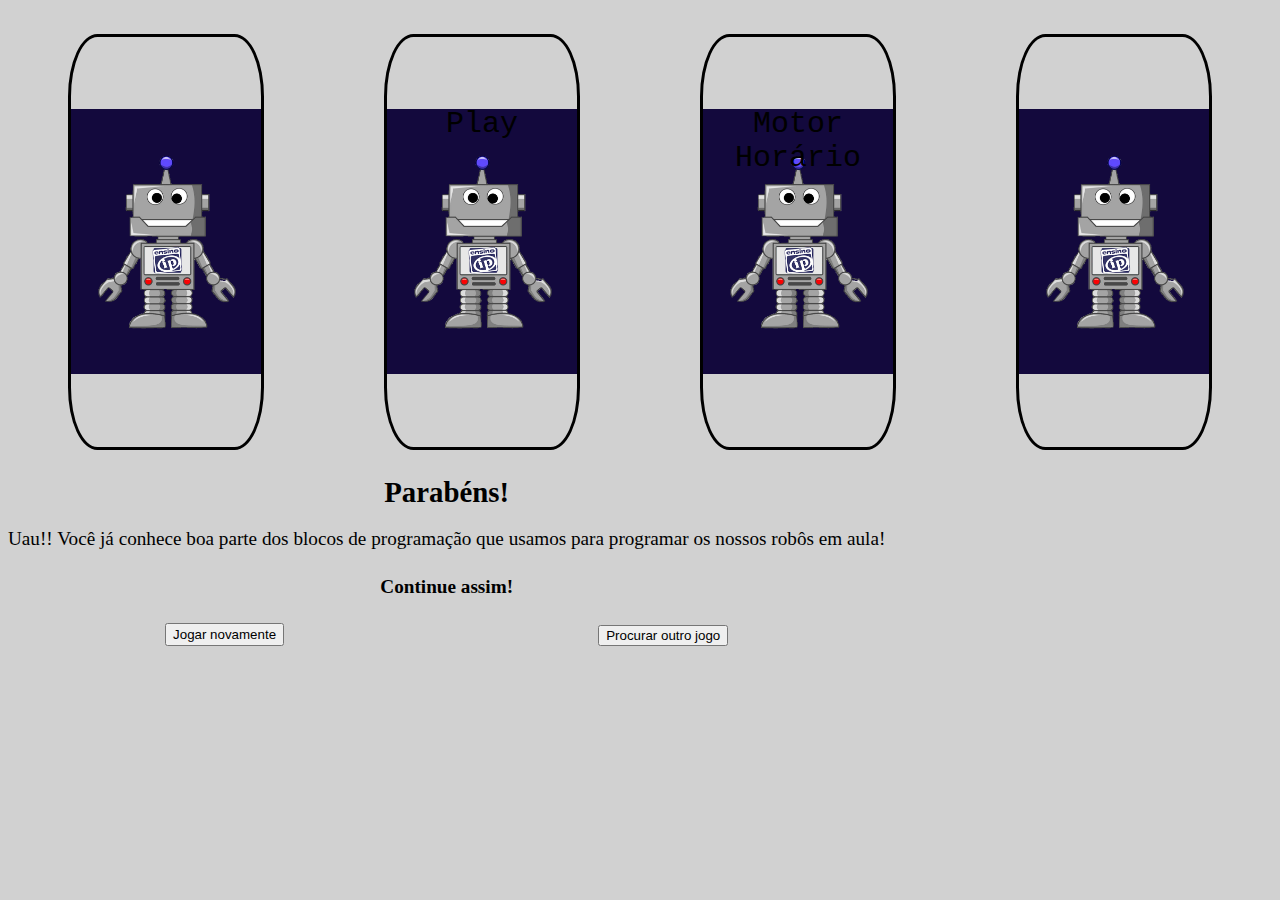
==== JogoDaMemoriaFuncoes.html @ 113a0fa1 "duas fases estruturadas" ====
<!DOCTYPE html>
<html lang="en">
<head>
  <meta charset="UTF-8">
  <meta name="viewport" content="width=device-width, initial-scale=1.0">
  <link rel="stylesheet" href="https://cdn.jsdelivr.net/npm/bootstrap@4.5.3/dist/css/bootstrap.min.css" 
  integrity="sha384-TX8t27EcRE3e/ihU7zmQxVncDAy5uIKz4rEkgIXeMed4M0jlfIDPvg6uqKI2xXr2" 
  crossorigin="anonymous">
  <link rel="stylesheet" href="./jogo.css">
  <link rel="stylesheet" href="./segundaFase.css">
  <link rel="stylesheet" href="./modalFuncoes.css">
  <title>Jogo da Memória - WeDo</title>
</head>
<body>
  <div class="game"></div>
  <div class="modal escondeModal" id="modal" tabindex="5">
    <div class="modal-dialog">
      <div class="modal-content" id="caixaDaMensagem">
        <div class="modal-header">
          <h2 class="modal-title alinhaNoCentro">Parabéns!</h2>
        </div>
        <div class="modal-body">
          <p>Uau!! Você já conhece boa parte dos blocos de 
            programação que usamos para programar os nossos 
            robôs em aula!
          </p>
          <h4>Continue assim!</h4>
        </div>
        <div class="modal-footer containerBotoes">
          <button type="button" class="btn btn-secondary" id="jogarNovamente" onclick="recarregaPagina()" data-dismiss="modal">Jogar novamente</button>
          <a href="index.html"><button type="button" class="btn btn-primary" id="outroJogo" >Procurar outro jogo</button></a>
        </div>
      </div>
    </div>  
  </div>
  <div class="" id="tela"></div>
  <script src="./cartasFuncoes.js"></script>
  <script src="jogo.js"></script>
  <script src="modal.js"></script>
</body>
</html>
---- jogo.css ----
html{
  background-color:  rgb(209, 209, 209);
}

.jogo{
  display: flex;
  justify-content: space-around;
  align-items: center;
  flex-wrap: wrap;
  background-color: white;
  padding: 22px 0;
  background-color:  rgb(209, 209, 209);
}

.carta{
  display: flex;
  width: 15%;
  height: 30vh;
  border: 3px solid black;
  border-radius: 15%;
  margin: 4px 0;
  /* transition: 0.5s all; */
}

.carta:hover{
  cursor: pointer;
  opacity: 50%;
}

.carta:active{
  transform: scale(0.9);
}

#tela {
  top: 0;
  right: 0;
  bottom: 0;
  left: 0;
  position: fixed;
  background-color: rgba(1, 1, 1, 0);
  z-index: -9999;
}

#tela.naoClicavel{
  z-index: 99999;
}
---- segundaFase.css ----
.carta{
  justify-content: center;
  padding: 70px 0;
  font-family: 'Courier New', Courier, monospace;
  text-align: center;
  font-size: 30px;
}

#um{
  background: no-repeat center/100% url(./imgs/WeDo-Icons-Play.png);
}

/* #dois{
  background: no-repeat center/100% url(./imgs/WeDo-Icons-Play.png);
} */

#tres{
  background: no-repeat center/100% url(./imgs/WeDo-Icons-MotorHorário.png);
}

/* #quatro{
  background: no-repeat center/100% url(./imgs/WeDo-Icons-MotorHorário.png);
} */

#cinco{
  background: no-repeat center/100% url(./imgs/WeDo-Icons-MotorAntiHorário.png);
}

/* #seis{
  background: no-repeat center/100% url(./imgs/WeDo-Icons-MotorAntiHorário.png);
} */

#sete{
  background: no-repeat center/100% url(./imgs/WeDo-Icons-Stop.png);
}

/* #oito{
  background: no-repeat center/100% url(./imgs/WeDo-Icons-Stop.png);
} */

#nove{
  background: no-repeat center/100% url(./imgs/WeDo-Icons-PotênciaDoMotor.png);
}

/* #dez{
  background: no-repeat center/100% url(./imgs/WeDo-Icons-PotênciaDoMotor.png);
} */

#onze{
  background: no-repeat center/100% url(./imgs/WeDo-Icons-Esperar.png);
}

/* #doze{
  background: no-repeat center/100% url(./imgs/WeDo-Icons-Esperar.png);
} */

#treze{
  background: no-repeat center/100% url(./imgs/WeDo-Icons-DesligarMotor.png);
}

/* #catorze{
  background: no-repeat center/100% url(./imgs/WeDo-Icons-DesligarMotor.png);
} */

#quinze{
  background: no-repeat center/100% url(./imgs/WeDo-Icons-Loop.png);
}

/* #dezesseis{
  background: no-repeat center/100% url(./imgs/WeDo-Icons-Loop.png);
} */

#dezessete{
  background: no-repeat center/100% url(./imgs/WeDo-Icons-SensorDeInclinaçãoPlano.png);
}

/* #dezoito{
  background: no-repeat center/100% url(./imgs/WeDo-Icons-SensorDeInclinaçãoPlano.png);
} */

.verso{
  background: no-repeat center/140% url(./imgs/robozinhoIP.jpg) !important;
}
---- modalFuncoes.css ----
#modal{
  position: absolute;
  display: block;
  text-align: center;
  font-size: 1.2rem;
}

#caixaDaMensagem{
  top: 130px;
}

h2.modal-title.alinhaNoCentro{
  margin: auto;
}

.modal-footer.containerBotoes{
  display: flex;
  justify-content: space-around;
}

.escondeModal{
  z-index: -10000 !important;
}
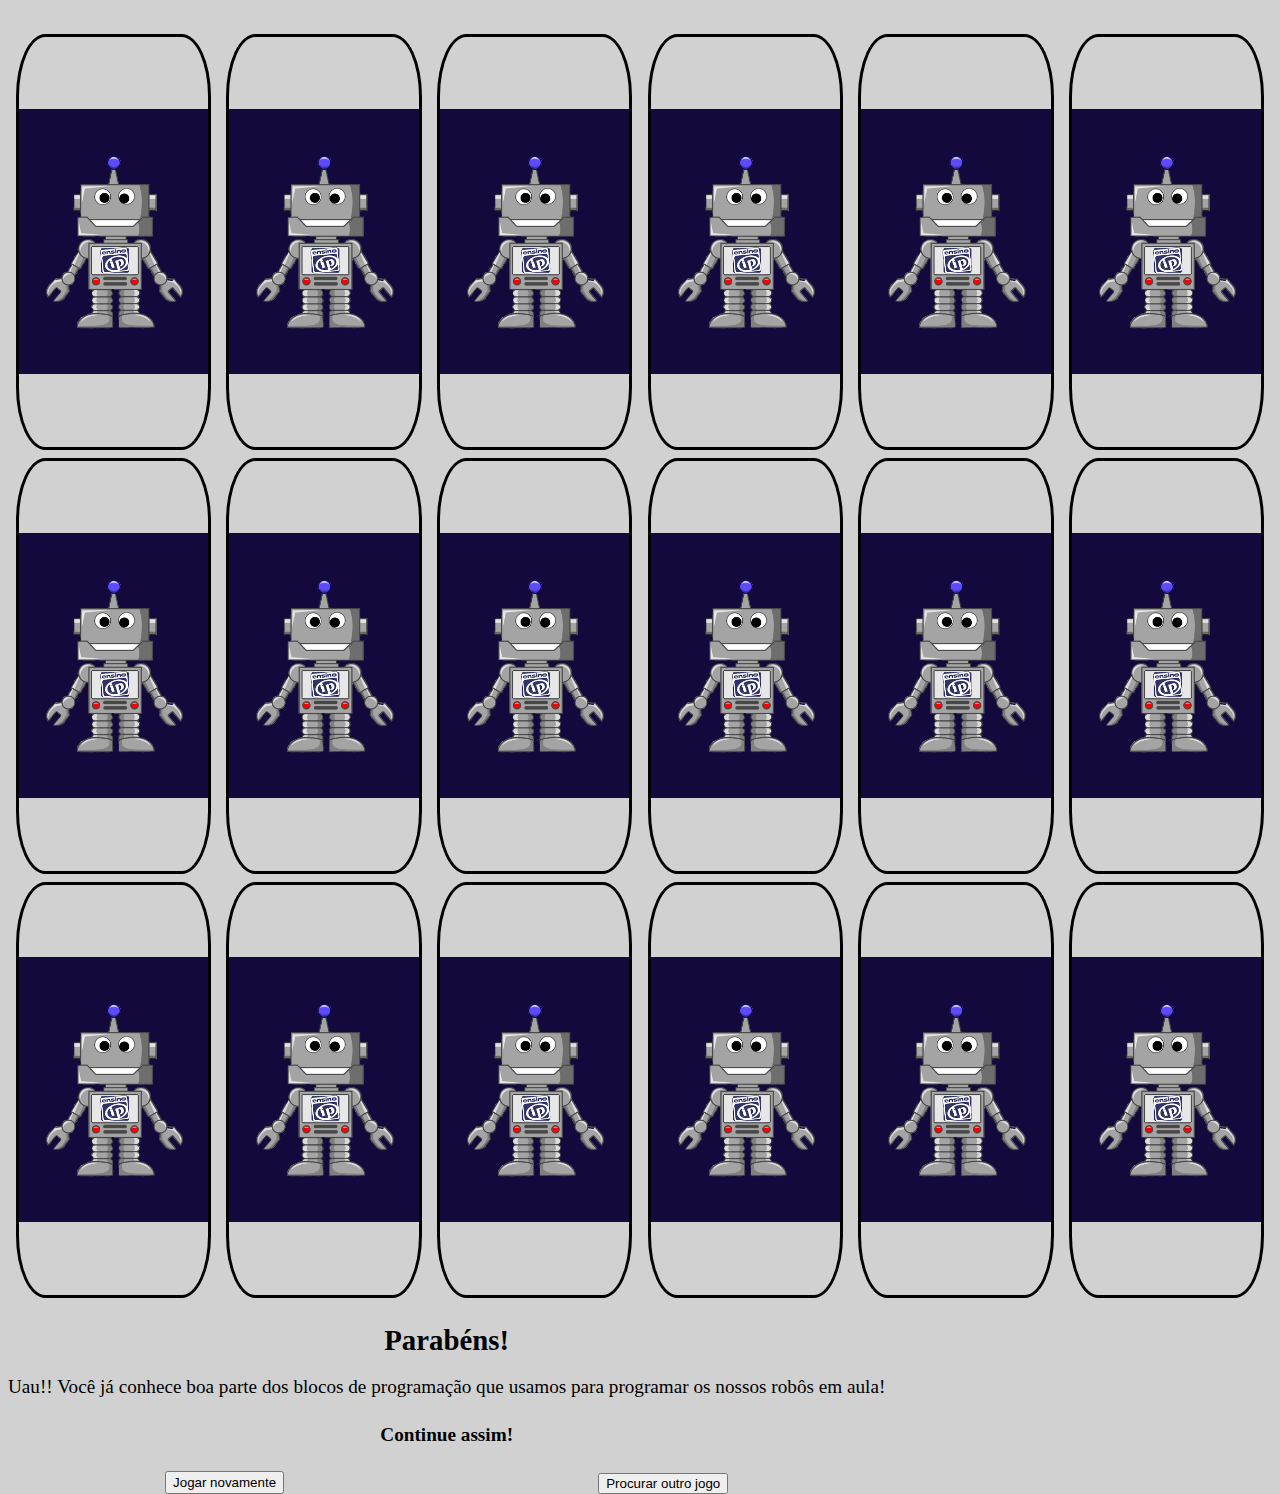
==== commit 59154939: "primeira e segunda fases finalizadas" ====
--- a/JogoDaMemoriaFuncoes.html
+++ b/JogoDaMemoriaFuncoes.html
@@ -9,7 +9,7 @@
   <link rel="stylesheet" href="./jogo.css">
   <link rel="stylesheet" href="./segundaFase.css">
   <link rel="stylesheet" href="./modalFuncoes.css">
-  <title>Jogo da Memória - WeDo</title>
+  <title>Jogo da Memória: Funções</title>
 </head>
 <body>
   <div class="game"></div>
--- a/segundaFase.css
+++ b/segundaFase.css
@@ -7,76 +7,76 @@
 }
 
 #um{
-  background: no-repeat center/100% url(./imgs/WeDo-Icons-Play.png);
+  background: no-repeat center/120% url(./imgs/WeDo-Icons-Play.png);
 }
 
-/* #dois{
-  background: no-repeat center/100% url(./imgs/WeDo-Icons-Play.png);
-} */
+#dois{
+  background: no-repeat center/120% url(./imgs/imgFuncoes/iniciar.jpg);
+}
 
 #tres{
-  background: no-repeat center/100% url(./imgs/WeDo-Icons-MotorHorário.png);
+  background: no-repeat center/120% url(./imgs/WeDo-Icons-MotorHorário.png);
 }
 
-/* #quatro{
-  background: no-repeat center/100% url(./imgs/WeDo-Icons-MotorHorário.png);
-} */
+#quatro{
+  background: no-repeat center/120% url(./imgs/imgFuncoes/motorHorario.jpg);
+}
 
 #cinco{
-  background: no-repeat center/100% url(./imgs/WeDo-Icons-MotorAntiHorário.png);
+  background: no-repeat center/120% url(./imgs/WeDo-Icons-MotorAntiHorário.png);
 }
 
-/* #seis{
-  background: no-repeat center/100% url(./imgs/WeDo-Icons-MotorAntiHorário.png);
-} */
+#seis{
+  background: no-repeat center/120% url(./imgs/imgFuncoes/motorAntiHorario.jpg);
+}
 
 #sete{
-  background: no-repeat center/100% url(./imgs/WeDo-Icons-Stop.png);
+  background: no-repeat center/120% url(./imgs/WeDo-Icons-Stop.png);
 }
 
-/* #oito{
-  background: no-repeat center/100% url(./imgs/WeDo-Icons-Stop.png);
-} */
+#oito{
+  background: no-repeat center/120% url(./imgs/imgFuncoes/stop.jpg);
+}
 
 #nove{
-  background: no-repeat center/100% url(./imgs/WeDo-Icons-PotênciaDoMotor.png);
+  background: no-repeat center/120% url(./imgs/WeDo-Icons-PotênciaDoMotor.png);
 }
 
-/* #dez{
-  background: no-repeat center/100% url(./imgs/WeDo-Icons-PotênciaDoMotor.png);
-} */
+#dez{
+  background: no-repeat center/120% url(./imgs/imgFuncoes/potenciaMotor.jpg);
+}
 
 #onze{
-  background: no-repeat center/100% url(./imgs/WeDo-Icons-Esperar.png);
+  background: no-repeat center/120% url(./imgs/WeDo-Icons-Esperar.png);
 }
 
-/* #doze{
-  background: no-repeat center/100% url(./imgs/WeDo-Icons-Esperar.png);
-} */
+#doze{
+  background: no-repeat center/120% url(./imgs/imgFuncoes/esperarOuAguardar.jpg);
+}
 
 #treze{
-  background: no-repeat center/100% url(./imgs/WeDo-Icons-DesligarMotor.png);
+  background: no-repeat center/120% url(./imgs/WeDo-Icons-DesligarMotor.png);
 }
 
-/* #catorze{
-  background: no-repeat center/100% url(./imgs/WeDo-Icons-DesligarMotor.png);
-} */
+#catorze{
+  background: no-repeat center/120% url(./imgs/imgFuncoes/desligarMotor.jpg);
+}
 
 #quinze{
-  background: no-repeat center/100% url(./imgs/WeDo-Icons-Loop.png);
+  background: no-repeat center/120% url(./imgs/WeDo-Icons-Loop.png);
 }
 
-/* #dezesseis{
-  background: no-repeat center/100% url(./imgs/WeDo-Icons-Loop.png);
-} */
+#dezesseis{
+  background: no-repeat center/120% url(./imgs/imgFuncoes/loop.jpg);
+}
 
 #dezessete{
-  background: no-repeat center/100% url(./imgs/WeDo-Icons-SensorDeInclinaçãoPlano.png);
+  background: no-repeat center/120% url(./imgs/WeDo-Icons-SensorDeInclinaçãoPlano.png);
 }
 
-/* #dezoito{
-  background: no-repeat center/100% url(./imgs/WeDo-Icons-SensorDeInclinaçãoPlano.png);
-} */
+#dezoito{
+  background: no-repeat center/120% url(./imgs/imgFuncoes/sensorInclinacao.jpg);
+}
 
 .verso{
   background: no-repeat center/140% url(./imgs/robozinhoIP.jpg) !important;
